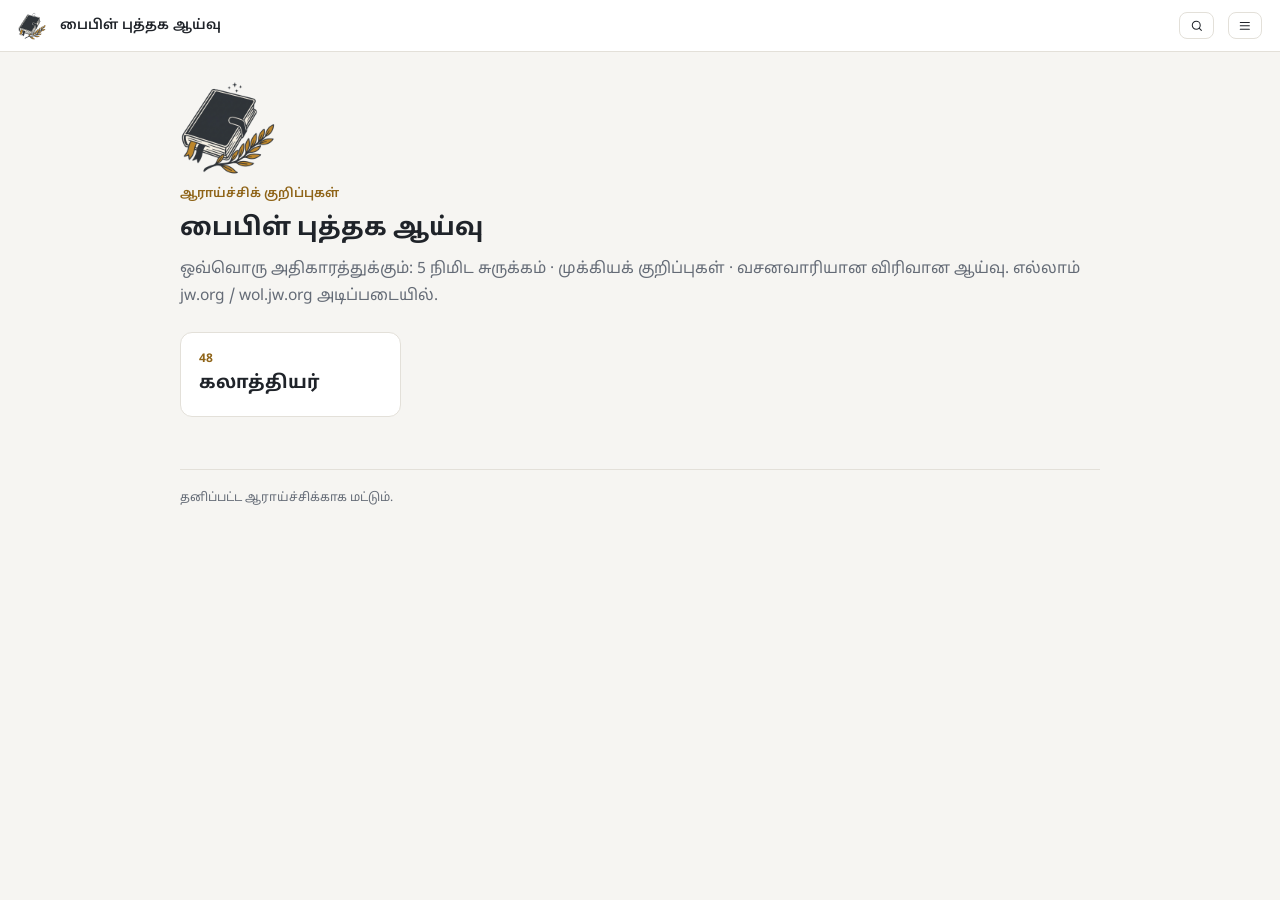
==== index.html @ 686ac588 "Menu (☰) replaces Aa: reload page and home buttons above the reading settings Co-Authored-By: Claude" ====
<!doctype html>
<html lang="ta">
<head>
<meta charset="utf-8">
<meta name="build" content="8e9b7fd8b3">
<meta name="viewport" content="width=device-width,initial-scale=1">
<title>பைபிள் புத்தக ஆய்வு</title>
<link rel="icon" type="image/png" href="assets/brand/favicon-64.png">
<link rel="manifest" href="manifest.webmanifest">
<meta name="theme-color" content="#f6f5f2">
<link rel="apple-touch-icon" href="assets/brand/apple-touch-icon.png">
<meta name="description" content="jw.org அடிப்படையிலான பைபிள் புத்தக ஆராய்ச்சிக் குறிப்புகள் — தமிழில்">
<link rel="preconnect" href="https://fonts.googleapis.com"><link rel="preconnect" href="https://fonts.gstatic.com" crossorigin>
<link href="https://fonts.googleapis.com/css2?family=Noto+Sans+Tamil:wght@400;500;600;700&display=swap" rel="stylesheet">
<link rel="stylesheet" href="assets/style.css?v=4db9609f">
<script src="assets/app.js?v=6d97bc61"></script>
</head>
<body>
<header class="bar"><a class="brand" href="./" aria-label="முகப்பு"><img src="assets/brand/logo-96.png" alt="" width="28" height="28"></a><nav class="crumbs"><b>பைபிள் புத்தக ஆய்வு</b></nav><div class="spacer"></div><button class="icon-btn" id="search-btn" aria-label="தேடு"><i data-i="search"></i></button><button class="icon-btn" id="reader-btn" aria-label="மெனு"><i data-i="menu"></i></button></header>
<main class="page">
<div>
  <img src="assets/brand/logo-512.png" alt="" width="96" height="96" style="margin-bottom:8px">
  <div class="eyebrow">ஆராய்ச்சிக் குறிப்புகள்</div>
  <h1>பைபிள் புத்தக ஆய்வு</h1>
  <p class="lead">ஒவ்வொரு அதிகாரத்துக்கும்: 5 நிமிட சுருக்கம் · முக்கியக் குறிப்புகள் · வசனவாரியான விரிவான ஆய்வு. எல்லாம் jw.org / wol.jw.org அடிப்படையில்.</p>
</div>
<div id="continue" class="continue" hidden style="margin:14px 0"></div>
<div class="book-grid">
  <a class="card book" href="books/galatians/"><div class="num">48</div><h3>கலாத்தியர்</h3></a>
</div>
<footer>தனிப்பட்ட ஆராய்ச்சிக்காக மட்டும்.</footer>
</main>
</body>
</html>
---- assets/style.css ----
/* ================= tokens ================= */
:root{
  --bg:#f6f5f2; --pane:#ffffff; --soft:#f1efea; --text:#1f2329; --muted:#646b76; --line:#e3e0d9;
  --accent:#1f5f7a; --accent-soft:#e7f0f4; --gold:#8f6418; --gold-soft:#f6eedd; --hl:#fff3cf;
  --warn:#94402e; --warn-soft:#f7e6e1; --ok:#2f6b4f; --ok-soft:#e5f1ea;
  --map-sea:#dbe9f0; --map-land:#f1ede3; --map-line:#a9b4bd;
  --sans:'Noto Sans Tamil',system-ui,sans-serif; --fs:15.5px; --lh:1.75; --r:12px;
}
:root[data-theme="sepia"]{--bg:#efe6d2;--pane:#f8f1e1;--soft:#ebe0c7;--text:#3b2f22;--muted:#6e5f4b;--line:#dccdae;--accent:#7a4a1f;--accent-soft:#efe1c6;--gold:#8a5a12;--gold-soft:#efe0bf;--hl:#f3dfa6;--warn:#8e3b22;--warn-soft:#f0d9c8;--ok:#4f6a2f;--ok-soft:#e5e6c8;--map-sea:#e3dcc4;--map-land:#f8f1de;--map-line:#b9a888}
@media (prefers-color-scheme:dark){:root:not([data-theme]){--bg:#121519;--pane:#191d22;--soft:#21262d;--text:#e4e7eb;--muted:#99a2ad;--line:#2c323a;--accent:#7cc0d8;--accent-soft:#16303a;--gold:#d8b062;--gold-soft:#2d2617;--hl:#3a3220;--warn:#ee9c86;--warn-soft:#3a231d;--ok:#8fcfa9;--ok-soft:#18302a;--map-sea:#1d2c35;--map-land:#262a2f;--map-line:#45505a}}
:root[data-theme="dark"]{--bg:#121519;--pane:#191d22;--soft:#21262d;--text:#e4e7eb;--muted:#99a2ad;--line:#2c323a;--accent:#7cc0d8;--accent-soft:#16303a;--gold:#d8b062;--gold-soft:#2d2617;--hl:#3a3220;--warn:#ee9c86;--warn-soft:#3a231d;--ok:#8fcfa9;--ok-soft:#18302a;--map-sea:#1d2c35;--map-land:#262a2f;--map-line:#45505a}
:root[data-size="1"]{--fs:14px} :root[data-size="3"]{--fs:17px} :root[data-size="4"]{--fs:18.5px}
:root[data-spacing="relaxed"]{--lh:2}

/* ================= base ================= */
*{box-sizing:border-box}
html,body{height:100%}
body{margin:0;background:var(--bg);color:var(--text);font:400 var(--fs)/var(--lh) var(--sans);-webkit-text-size-adjust:100%}
body.noscroll{overflow:hidden}
a{color:var(--accent);text-underline-offset:3px}
h1,h2,h3,h4{line-height:1.45;font-weight:700}
p{margin:.6em 0}
img{max-width:100%;height:auto;display:block}
.muted{color:var(--muted)} .small{font-size:.86em}
.i{width:1.05em;height:1.05em;stroke:currentColor;fill:none;stroke-width:1.8;stroke-linecap:round;stroke-linejoin:round;vertical-align:-.16em;flex:none}

/* ================= app bar ================= */
.bar{position:sticky;top:0;z-index:30;display:flex;align-items:center;gap:14px;height:52px;padding:0 18px;background:var(--pane);border-bottom:1px solid var(--line)}
.crumbs{font-size:13.5px;color:var(--muted);white-space:nowrap;overflow:hidden;text-overflow:ellipsis}
.crumbs a{color:var(--muted);text-decoration:none}
.crumbs a:hover{color:var(--accent)}
.crumbs b{color:var(--text);font-weight:600}
.chsel{display:flex;gap:4px}
.chsel a,.chsel span{width:30px;height:30px;display:grid;place-items:center;border-radius:8px;font:600 13px var(--sans);text-decoration:none;color:var(--muted)}
.chsel a:hover{background:var(--soft)}
.chsel a.on{background:var(--accent);color:var(--pane)}
.chsel span{opacity:.35}
.spacer{flex:1}
.icon-btn{display:inline-flex;align-items:center;gap:6px;border:1px solid var(--line);background:var(--pane);color:var(--text);border-radius:8px;padding:6px 10px;font:500 13px var(--sans);cursor:pointer;line-height:1.2}
.icon-btn:hover{border-color:var(--accent);color:var(--accent)}
.icon-btn.ghost{border-color:transparent;background:transparent}

/* reader panel */
.reader-panel{position:fixed;right:16px;top:58px;z-index:60;max-height:calc(100vh - 80px);overflow:auto;width:min(320px,calc(100vw - 32px));background:var(--pane);border:1px solid var(--line);border-radius:var(--r);box-shadow:0 12px 40px rgba(0,0,0,.16);padding:14px;font-size:14px;line-height:1.4}
.rp-row{display:flex;flex-direction:column;gap:6px;margin-bottom:12px}
.rp-row:last-child{margin-bottom:0}
.rp-label{font-size:12px;color:var(--muted);font-weight:600}
.seg{display:flex;border:1px solid var(--line);border-radius:8px;overflow:hidden}
.seg button{flex:1;border:0;background:transparent;color:var(--text);padding:7px 4px;font:inherit;cursor:pointer;border-right:1px solid var(--line)}
.seg button:last-child{border-right:0}
.seg button.on{background:var(--accent);color:var(--pane)}
.seg .fs1{font-size:12px}.seg .fs2{font-size:14px}.seg .fs3{font-size:16px}.seg .fs4{font-size:18px}

/* ================= two-pane shell ================= */
body.app{display:flex;flex-direction:column;height:100vh;height:100dvh;overflow:hidden}
.shell{flex:1;display:grid;grid-template-columns:minmax(320px,36%) 1fr;min-height:0}
.verses{border-right:1px solid var(--line);background:var(--pane);overflow:auto;min-height:0}
.content{overflow:auto;min-height:0}
.pane-head{position:sticky;top:0;z-index:2;background:var(--pane);border-bottom:1px solid var(--line);padding:10px 20px;display:flex;align-items:center;gap:10px;font-size:13px;color:var(--muted)}
.pane-head b{color:var(--text);font-weight:600}
.pane-head a{margin-left:auto;display:inline-flex;gap:5px;align-items:center;text-decoration:none;font-size:12.5px}
.vgroup{padding:4px 20px 8px}
.vgroup-title{font-weight:600;font-size:12px;color:var(--gold);margin:14px 0 4px;letter-spacing:.02em}
.verse{display:flex;gap:10px;padding:6px 10px;margin:0 -10px;border-radius:8px;cursor:pointer;transition:background .15s}
.verse:hover{background:var(--soft)}
.verse.hl{background:var(--hl)}
.verse .n{font-weight:700;font-size:11.5px;line-height:2.4;color:var(--accent);min-width:18px;text-align:right;flex:none}
.verse p{margin:0}

.chead{position:sticky;top:0;z-index:5;background:var(--bg);padding:18px 32px 0}
.chead h1{margin:0;font-size:1.35em}
.chead .lead{margin:2px 0 0;color:var(--muted);font-size:.9em}
.tabs{display:flex;gap:2px;margin-top:12px;border-bottom:1px solid var(--line);overflow-x:auto;scrollbar-width:none}
.tabs::-webkit-scrollbar{display:none}
.tabs button{border:0;background:none;padding:9px 11px;font:600 13.5px var(--sans);color:var(--muted);border-bottom:2px solid transparent;margin-bottom:-1px;cursor:pointer;white-space:nowrap;display:inline-flex;gap:6px;align-items:center}
.tabs button:hover{color:var(--text)}
.tabs button.on{color:var(--accent);border-color:var(--accent)}
.tabs .mob{display:none}
.view{display:none;padding:18px 32px 64px;max-width:920px}
.view.on{display:block}
.view>h2{font-size:1.12em;margin:1.8em 0 .5em;display:flex;align-items:center;gap:8px}
.view>h2:first-child{margin-top:.4em}
.view>h2 .i{color:var(--accent)}
.view h3{font-size:1em;margin:1.4em 0 .4em}
.intro{color:var(--muted);font-size:.92em;margin-top:0}

@media (max-width:860px){
  .shell{grid-template-columns:1fr}
  .verses{display:none}
  .tabs .mob{display:inline-flex}
  .chead{padding:10px 16px 0}
  .chead h1{font-size:1.08em}
  .chead .lead{display:none}
  .view{padding:14px 16px 64px}
  .chsel{display:none}
  .bar{padding:0 12px;gap:8px}
  .mob-back{display:flex!important}
}
.mob-back{display:none;position:sticky;bottom:0;padding:10px 16px;background:var(--pane);border-top:1px solid var(--line)}

/* ================= blocks ================= */
.card{background:var(--pane);border:1px solid var(--line);border-radius:var(--r);padding:16px 18px;margin:12px 0}
.label{font-weight:700;font-size:.78em;color:var(--gold);display:block;letter-spacing:.02em}
.callout{border-left:3px solid var(--accent);background:var(--accent-soft);padding:10px 14px;border-radius:0 8px 8px 0;margin:14px 0}
.callout.gold{border-color:var(--gold);background:var(--gold-soft)}
.callout.warn{border-color:var(--warn);background:var(--warn-soft)}
.callout.ok{border-color:var(--ok);background:var(--ok-soft)}
.callout>b:first-child{display:flex;align-items:center;gap:6px;font-size:.88em;margin-bottom:2px}
.grid2{display:grid;grid-template-columns:repeat(auto-fit,minmax(min(100%,260px),1fr));gap:10px}
.grid2 .card{margin:0}
.kp{display:flex;gap:12px}
.kp .num{font-weight:700;font-size:.85em;color:var(--accent);min-width:22px;line-height:1.9}
.kp h4{margin:0 0 2px;font-size:.95em}
.kp p{margin:0;font-size:.9em;color:var(--muted)}
.structure{display:flex;border-radius:10px;overflow:hidden;border:1px solid var(--line);margin:10px 0;font-size:12.5px;line-height:1.35}
.structure button{border:0;font:inherit;text-align:left;padding:9px 10px;background:var(--pane);color:var(--text);border-right:1px solid var(--line);cursor:pointer}
.structure button:nth-child(even){background:var(--soft)}
.structure button:last-child{border-right:0}
.structure button:hover{color:var(--accent)}
.structure b{display:block;color:var(--accent)}
@media(max-width:560px){.structure{flex-direction:column}.structure button{flex:auto!important;border-right:0;border-bottom:1px solid var(--line)}}
.facts{display:grid;gap:10px;grid-template-columns:repeat(auto-fit,minmax(min(100%,240px),1fr));margin:12px 0}
.fact{display:flex;gap:12px;background:var(--pane);border:1px solid var(--line);border-radius:var(--r);padding:12px 14px;min-width:0}
.fact .i{width:20px;height:20px;color:var(--accent);margin-top:3px}
.fact small{display:block;font-weight:600;font-size:11.5px;color:var(--muted)}
.fact div{font-size:.92em;line-height:1.6;min-width:0}

/* story (question chapters) */
.story{counter-reset:st}
.st{background:var(--pane);border:1px solid var(--line);border-radius:var(--r);margin:14px 0;overflow:hidden}
.st-head{display:flex;gap:12px;align-items:flex-start;padding:14px 18px 0}
.st-head .q{counter-increment:st;flex:none;width:30px;height:30px;border-radius:50%;background:var(--accent);color:var(--pane);display:grid;place-items:center;font-weight:700;font-size:13px;margin-top:2px}
.st-head .q::before{content:counter(st)}
.st-head h3{margin:0;font-size:1.02em}
.st-head .when{display:block;font-size:12px;color:var(--gold);font-weight:600}
.st-body{padding:2px 18px 14px 60px}
.st-body p{margin:.5em 0}
.st-body figure{margin:10px 0}
.evidence{display:flex;flex-wrap:wrap;gap:6px;margin:10px 0 2px;font-size:12.5px;align-items:center}
.evidence>span{color:var(--muted);font-weight:600}
.reflect{display:flex;gap:8px;align-items:flex-start;background:var(--gold-soft);border-radius:8px;padding:8px 12px;margin-top:10px;font-size:.93em}
.reflect .i{color:var(--gold);margin-top:5px}
@media (max-width:600px){.st-body{padding-left:18px}}

/* Jehovah qualities */
.quality{display:grid;grid-template-columns:44px 1fr;gap:14px;background:var(--pane);border:1px solid var(--line);border-radius:var(--r);padding:14px 16px;margin:10px 0}
.quality .qi{width:44px;height:44px;border-radius:12px;background:var(--accent-soft);color:var(--accent);display:grid;place-items:center}
.quality .qi .i{width:22px;height:22px}
.quality h3{margin:0;font-size:1em}
.quality p{margin:.35em 0;font-size:.95em}
.quality .tag{font-size:12px;color:var(--gold);font-weight:600}

/* chain */
.chain{list-style:none;padding:0;margin:14px 0}
.chain li{position:relative;padding:0 0 16px 44px}
.chain li::before{content:"";position:absolute;left:15px;top:30px;bottom:0;width:2px;background:var(--line)}
.chain li:last-child::before{display:none}
.chain .dot{position:absolute;left:0;top:0;width:32px;height:32px;border-radius:50%;display:grid;place-items:center;background:var(--accent-soft);color:var(--accent);border:1px solid var(--line)}
.chain .dot .i{width:16px;height:16px}
.chain li.here .dot{background:var(--accent);color:var(--pane)}
.chain b{display:block}
.chain span{font-size:.92em;color:var(--muted)}

/* connections */
.links{display:grid;gap:8px;margin:10px 0}
.link-row{display:grid;grid-template-columns:170px 1fr;gap:14px;padding:10px 14px;background:var(--pane);border:1px solid var(--line);border-radius:10px;font-size:.93em}
.link-row>b{color:var(--accent)}
@media (max-width:600px){.link-row{grid-template-columns:1fr;gap:2px}}

/* verse study */
.part{display:flex;align-items:baseline;gap:10px;margin:1.6em 0 .3em;font-weight:600}
.part:first-of-type{margin-top:.6em}
.part small{font-weight:700;font-size:11.5px;color:var(--gold)}
details.vs{background:var(--pane);border:1px solid var(--line);border-radius:var(--r);margin:8px 0;scroll-margin-top:140px;transition:border-color .15s,box-shadow .15s}
details.vs.hl{border-color:var(--accent);box-shadow:0 0 0 3px var(--accent-soft)}
details.vs>summary{cursor:pointer;list-style:none;padding:12px 16px;display:flex;gap:12px;align-items:baseline}
details.vs>summary::-webkit-details-marker{display:none}
details.vs>summary::after{content:"";margin-left:auto;width:7px;height:7px;border-right:2px solid var(--muted);border-bottom:2px solid var(--muted);transform:rotate(45deg);flex:none;position:relative;top:-3px}
details.vs[open]>summary::after{transform:rotate(-135deg);top:2px}
.vref{font-weight:700;font-size:12.5px;color:var(--accent);white-space:nowrap;min-width:52px}
.vtitle{font-weight:600}
.vbody{padding:2px 18px 14px 80px;font-size:.96em}
.vbody h4{margin:1em 0 .2em;font-size:.8em;letter-spacing:.02em;color:var(--gold)}
.vbody ul{padding-left:1.1em;margin:.3em 0}
.vbody li{margin:.3em 0}
@media (max-width:600px){.vbody{padding-left:16px}}
.greek{background:var(--soft);border-radius:8px;padding:9px 12px;margin:10px 0;font-size:.94em}
.gw{font-weight:700;font-style:italic}
.quote{border-left:3px solid var(--gold);padding:2px 12px;margin:12px 0;font-weight:500}

/* figures & map */
figure{margin:14px 0;background:var(--pane);border:1px solid var(--line);border-radius:var(--r);overflow:hidden}
figure img{width:100%;background:var(--soft)}
figcaption{padding:10px 14px;font-size:.85em;color:var(--muted);line-height:1.6}
figcaption b{color:var(--text);display:block}
.fig-row{display:grid;grid-template-columns:repeat(auto-fit,minmax(min(100%,260px),1fr));gap:12px;margin:14px 0}
.fig-row figure{margin:0}
.map-svg{display:block;width:100%;height:auto;background:var(--map-sea)}
.map-svg .land{fill:var(--map-land);stroke:var(--map-line);stroke-width:1.2}
.map-svg .region{font:600 20px var(--sans);fill:var(--muted);letter-spacing:.12em}
.map-svg .city circle{fill:var(--pane);stroke:var(--text);stroke-width:2.5;r:7px}
.map-svg .city text{font:600 23px var(--sans);fill:var(--text);paint-order:stroke;stroke:var(--map-land);stroke-width:4px;stroke-linejoin:round}
.map-svg .city.sea text{stroke:var(--map-sea)}
.map-svg .city.later circle{fill:var(--gold);stroke:var(--gold)}
.map-svg .route{fill:none;stroke:var(--accent);stroke-width:4;stroke-dasharray:7 6}
.map-svg .route.r2{stroke:var(--warn)}
.map-svg .step circle{fill:var(--accent);r:16px}
.map-svg .step.r2 circle{fill:var(--warn)}
.map-svg .step text{font:700 19px var(--sans);fill:#fff;text-anchor:middle;dominant-baseline:central}
.map-legend{list-style:none;margin:0;padding:10px 14px;display:grid;gap:6px;font-size:.88em;border-top:1px solid var(--line)}
.map-legend li{display:flex;gap:10px;align-items:baseline}
.map-legend .n{flex:none;width:22px;height:22px;border-radius:50%;background:var(--accent);color:#fff;font:700 12px/22px var(--sans);text-align:center}
.map-legend .n.r2{background:var(--warn)} .map-legend .n.g{background:var(--gold)}

/* timeline */
.timeline{list-style:none;padding:0;margin:0;position:relative}
.timeline::before{content:"";position:absolute;left:83px;top:8px;bottom:8px;width:2px;background:var(--line)}
.timeline li{position:relative;display:grid;grid-template-columns:72px 1fr;gap:24px;padding:0 0 16px}
.timeline li::before{content:"";position:absolute;left:77px;top:9px;width:10px;height:10px;border-radius:50%;background:var(--bg);border:2px solid var(--accent)}
.timeline li.key::before{background:var(--gold);border-color:var(--gold);width:14px;height:14px;left:75px;top:7px}
.timeline li.ch::before{background:var(--accent)}
.timeline .when{font-weight:700;font-size:12.5px;color:var(--accent);text-align:right;padding-top:2px}
.timeline li.key .when{color:var(--gold)}
.timeline .what b{display:block}
.timeline .what span{font-size:.88em;color:var(--muted)}

/* tables & qa */
.table-wrap{overflow-x:auto;border:1px solid var(--line);border-radius:var(--r);background:var(--pane)}
table{border-collapse:collapse;width:100%;font-size:.9em}
th,td{border-bottom:1px solid var(--line);padding:8px 12px;text-align:left;vertical-align:top}
tr:last-child td{border-bottom:0}
th{background:var(--soft);font-size:12px}
details.qa{border-bottom:1px solid var(--line);padding:10px 0}
details.qa:last-child{border-bottom:0}
details.qa summary{cursor:pointer;font-weight:600}
details.qa p{color:var(--muted);margin:.4em 0 0}

/* refs & sources */
a.ref{text-decoration:none;border-bottom:1px dotted currentColor;white-space:nowrap}
a.ref:hover{border-bottom-style:solid}
.src{display:inline-flex;align-items:center;gap:4px;font:500 11px/1.7 var(--sans);padding:0 7px;margin:0 2px;border-radius:6px;background:var(--soft);border:1px solid var(--line);color:var(--muted);text-decoration:none;white-space:nowrap;vertical-align:.1em}
a.src:hover{color:var(--accent);border-color:var(--accent)}

/* popup */
.pop{position:fixed;inset:0;z-index:100;display:flex;align-items:center;justify-content:center;padding:16px}
.pop[hidden]{display:none}
.pop-backdrop{position:absolute;inset:0;background:rgba(10,14,18,.4)}
.pop-card{position:relative;width:min(600px,100%);max-height:78vh;display:flex;flex-direction:column;background:var(--pane);color:var(--text);border-radius:14px;box-shadow:0 20px 60px rgba(0,0,0,.3);animation:popin .15s ease-out;font-size:15px;line-height:1.75}
@keyframes popin{from{transform:translateY(6px);opacity:0}to{transform:none;opacity:1}}
.pop-head{display:flex;align-items:center;gap:10px;padding:10px 10px 10px 18px;border-bottom:1px solid var(--line)}
.pop-title{flex:1;display:flex;align-items:center;gap:8px;font-weight:600;font-size:14px;color:var(--accent)}
.pop-body{padding:6px 20px 8px;overflow-y:auto}
.pop-h{margin:.6em 0 .2em;font-size:15px}
.pv{margin:.55em 0}
.pv sup{font-weight:700;font-size:11px;color:var(--accent);margin-right:5px}
.pop-note{font-size:12px;color:var(--muted)}
.pop-foot{padding:10px 16px;border-top:1px solid var(--line);display:flex;justify-content:flex-end}
.btn{display:inline-flex;align-items:center;gap:8px;background:var(--accent);color:var(--pane);padding:7px 12px;border-radius:8px;text-decoration:none;font:600 13px var(--sans)}
@media(max-width:600px){.pop{align-items:flex-end;padding:0}.pop-card{border-radius:16px 16px 0 0;max-height:75vh;width:100%}}

/* ================= simple pages (home, book) ================= */
.page{max-width:960px;margin:0 auto;padding:28px 20px 60px}
.page h1{font-size:1.6em;margin:.2em 0}
.eyebrow{color:var(--gold);font-weight:600;font-size:12.5px}
.lead{color:var(--muted)}
.meta{display:flex;flex-wrap:wrap;gap:6px 18px;margin:12px 0;font-size:13px;color:var(--muted)}
.meta span{display:inline-flex;gap:6px;align-items:center}
.meta .i{color:var(--accent)}
.page h2{font-size:1.1em;margin:1.8em 0 .6em}
.book-grid{display:grid;gap:12px;grid-template-columns:repeat(auto-fill,minmax(220px,1fr))}
.book{display:block;text-decoration:none;color:inherit}
.book .num{color:var(--gold);font-weight:700;font-size:12px}
.book h3{margin:.1em 0}
.chapters{display:flex;flex-wrap:wrap;gap:8px}
.chapters a,.chapters span{width:44px;height:44px;display:grid;place-items:center;border-radius:10px;border:1px solid var(--line);background:var(--pane);text-decoration:none;font-weight:700}
.chapters span{color:var(--muted);opacity:.5}
footer{color:var(--muted);font-size:12px;border-top:1px solid var(--line);padding:18px 0 0;margin-top:40px}

@media print{.bar,.verses,.tabs,.pop{display:none!important}body.app{height:auto;overflow:visible;display:block}.shell{display:block}.content{overflow:visible}.view{display:block!important}}
.map-fig{display:grid;grid-template-columns:minmax(0,400px) 1fr;align-items:start}
.map-fig figcaption{grid-column:1/-1;border-top:1px solid var(--line)}
.map-fig .map-legend{border-top:0;border-left:1px solid var(--line);align-self:stretch}
@media(max-width:1100px){.map-fig{grid-template-columns:1fr}.map-fig .map-legend{border-left:0;border-top:1px solid var(--line)}}
.map-legend .who{display:block;font-size:.9em;color:var(--muted)}
.avatar{width:40px;height:40px;border-radius:50%;object-fit:cover;border:1px solid var(--line);background:#fff;flex:none}
.avatar.sm{width:28px;height:28px}
.who-row{display:flex;align-items:center;gap:10px}
.qa .refs{display:flex;flex-wrap:wrap;gap:6px;margin-top:6px;font-size:12.5px}
.brand{display:flex;flex:none}
.brand img{width:28px;height:28px;border-radius:6px}

/* person / place icons: circle = person, square = place; border = role */
.avatar{border:2px solid var(--line);cursor:pointer}
.avatar.place{border-radius:8px}
.avatar[data-role="good"]{border-color:#9fd3a8}
.avatar[data-role="bad"]{border-color:#e59a90}
.avatar[data-role="neutral"]{border-color:#e7cf7a}
.who-row .avatar+.avatar{margin-left:-4px}
.idcard{display:grid;grid-template-columns:150px 1fr;gap:18px;padding:16px 4px 6px}
.idcard img{width:150px;height:150px;object-fit:cover;border-radius:50%;border:3px solid var(--line);background:#fff}
.idcard.place img{border-radius:14px}
.idcard[data-role="good"] img{border-color:#9fd3a8}.idcard[data-role="bad"] img{border-color:#e59a90}.idcard[data-role="neutral"] img{border-color:#e7cf7a}
.idcard h3{margin:0 0 6px;font-size:1.15em}
.idcard dl{display:grid;grid-template-columns:auto 1fr;gap:2px 12px;margin:0 0 8px;font-size:.92em}
.idcard dt{color:var(--muted);font-weight:600}
.idcard dd{margin:0}
.idcard .role{display:inline-block;font-size:11.5px;font-weight:600;padding:1px 8px;border-radius:999px;margin-bottom:6px}
.idcard .role.good{background:#e3f3e6;color:#2f6b4f}.idcard .role.bad{background:#f8e3df;color:#94402e}.idcard .role.neutral{background:#f8efd0;color:#7a5d10}
@media(max-width:600px){.idcard{grid-template-columns:1fr;justify-items:center;text-align:center}.idcard dl{text-align:left}}

/* image viewer */
figure img,.st img{cursor:zoom-in}
.pop.viewer .pop-card{width:min(1100px,100%);max-height:92vh;background:var(--pane)}
.pop.viewer .pop-body{padding:0;display:flex;flex-direction:column}
.pop.viewer .pop-body img{width:100%;max-height:74vh;object-fit:contain;background:#111}
.pop.viewer .cap{padding:10px 16px;font-size:13.5px;color:var(--muted)}
.pop.viewer .cap b{color:var(--text)}
@media(max-width:600px){.pop.viewer{align-items:center;padding:8px}.pop.viewer .pop-card{border-radius:12px}}
.pop-foot[hidden]{display:none}
/* reader panel: theme options in a 2×2 grid so Tamil labels never overlap */
.seg button{min-width:0;white-space:normal;line-height:1.3;padding:8px 4px}
.seg[data-key="theme"]{display:grid;grid-template-columns:1fr 1fr}
.seg[data-key="theme"] button:nth-child(2){border-right:0}
.seg[data-key="theme"] button:nth-child(-n+2){border-bottom:1px solid var(--line)}
/* phone: verse note as bottom sheet */
.pop.sheet .pop-card{max-height:82vh}
.sheet-verses{background:var(--hl);border-radius:10px;padding:2px 12px;margin:10px 0 4px}
.pop .sheet-note{padding:0;font-size:.95em}
.pop .sheet-note figure{margin:10px 0}

/* ---------- search ---------- */
.pop.searchpop{align-items:flex-start;padding-top:8vh}
.pop.searchpop .pop-card{max-height:84vh}
.search-input{width:100%;font:inherit;font-size:16px;padding:10px 12px;border:1px solid var(--line);border-radius:10px;background:var(--bg);color:var(--text);margin:10px 0 6px}
.search-input:focus{outline:2px solid var(--accent-soft);border-color:var(--accent)}
.sr{display:block;padding:10px 4px;border-bottom:1px solid var(--line);text-decoration:none;color:var(--text)}
.sr:hover{background:var(--soft)}
.sr-k{display:block;font-size:11.5px;color:var(--gold);font-weight:600}
.sr b{display:block;font-size:14.5px}
.sr-x{display:block;font-size:13px;color:var(--muted);line-height:1.6}
.sr mark{background:var(--hl);color:inherit;border-radius:3px;padding:0 2px}
@media(max-width:600px){.pop.searchpop{padding-top:0;align-items:flex-end}}
.flash{animation:flash 1.6s ease-out}
@keyframes flash{0%,40%{box-shadow:0 0 0 4px var(--hl)}100%{box-shadow:none}}

/* ---------- English comparison ---------- */
.en{display:block;color:var(--muted);font-size:.86em;line-height:1.55;margin-top:3px;font-style:italic}
:root:not([data-en="on"]) .verse .en{display:none}

/* ---------- read progress on tabs ---------- */
.tabs button.seen:not(.on)::after{content:"";width:5px;height:5px;border-radius:50%;background:var(--ok);opacity:.7;margin-left:2px}

/* ---------- audio ---------- */
.audio-btn{padding:4px 8px;font-size:12px}
.pane-head .audio-btn{margin-left:auto}
.pane-head .audio-btn + a{margin-left:4px}
.audio-bar{position:sticky;top:44px;z-index:2;background:var(--pane);border-bottom:1px solid var(--line);padding:8px 16px;display:flex;flex-direction:column;gap:2px}
.audio-bar audio,.audio-row audio{width:100%;height:36px}
.audio-list{display:grid;gap:8px;grid-template-columns:repeat(auto-fit,minmax(min(100%,300px),1fr))}
.audio-row{background:var(--pane);border:1px solid var(--line);border-radius:10px;padding:8px 12px;display:flex;flex-direction:column;gap:4px;font-weight:600;font-size:13.5px}

/* ---------- short / detailed ---------- */
.brief-seg{display:inline-flex;margin-left:8px;vertical-align:middle;font-size:12.5px}
.brief-seg button{padding:4px 10px}
.more-btn{display:none;margin-top:8px;border:1px solid var(--line);background:var(--pane);color:var(--accent);border-radius:8px;padding:4px 10px;font:600 12.5px var(--sans);cursor:pointer}
body.brief details.vs:not(.full) .vbody > :not(.lead-item):not(.more-btn){display:none}
body.brief details.vs:not(.full) .more-btn{display:inline-block}

/* ---------- continue + book overview ---------- */
.continue-card{display:flex;flex-direction:column;gap:2px;background:var(--accent-soft);border:1px solid var(--line);border-left:3px solid var(--accent);border-radius:10px;padding:12px 16px;text-decoration:none;color:var(--text);min-width:220px}
.continue-card b{font-size:1.05em}
.continue-card span:last-child{color:var(--muted);font-size:.9em}
.book-hero{display:flex;gap:24px;align-items:flex-start;justify-content:space-between;flex-wrap:wrap}
.book-hero>div:first-child{flex:1;min-width:260px}
.flow{display:grid;grid-template-columns:repeat(auto-fit,minmax(min(100%,240px),1fr));gap:10px;counter-reset:fl}
.flow-step{position:relative;display:flex;flex-direction:column;gap:4px;background:var(--pane);border:1px solid var(--line);border-top:3px solid var(--accent);border-radius:10px;padding:14px 16px;text-decoration:none;color:var(--text)}
.flow-step small{color:var(--gold);font-weight:700;font-size:12px}
.flow-step b{font-size:1.02em}
.flow-step span{font-size:.92em;color:var(--muted)}
.flow-step:hover{border-color:var(--accent)}
.ccards{display:grid;gap:10px}
.ccard{display:flex;gap:14px;align-items:flex-start;background:var(--pane);border:1px solid var(--line);border-radius:10px;padding:12px 16px;text-decoration:none;color:var(--text)}
.ccard:hover{border-color:var(--accent)}
.ccard .cnum{flex:none;width:36px;height:36px;border-radius:10px;background:var(--accent);color:var(--pane);display:grid;place-items:center;font-weight:700}
.ccard h3{margin:0 0 2px;font-size:1em}
.ccard p{margin:0;font-size:.9em;color:var(--muted)}
.keyverses{display:grid;gap:8px;grid-template-columns:repeat(auto-fit,minmax(min(100%,260px),1fr))}
.keyverses .card{margin:0;font-size:.93em}
.keyverses b{color:var(--accent);margin-right:6px}
.pgrid{display:grid;gap:8px;grid-template-columns:repeat(auto-fill,minmax(92px,1fr))}
.pcard{display:flex;flex-direction:column;align-items:center;gap:6px;background:var(--pane);border:1px solid var(--line);border-radius:10px;padding:10px 6px;font:500 12.5px var(--sans);color:var(--text);cursor:pointer;text-align:center}
.pcard .avatar{width:56px;height:56px}

/* phone: auto-hide top chrome while reading (tabs stay) */
@media (max-width:860px){
}

/* breadcrumb shortens with screen width */
.crumbs .sep{margin:0 5px;color:var(--muted)}
@media (max-width:600px){ .crumbs .c-home{display:none} }
@media (max-width:420px){ .crumbs .c-long{display:none} .crumbs .sep{margin:0 3px} }

/* book page: chapter buttons first, sections collapsed */
.chapters-top{margin:16px 0 22px}
.chapters-top a{width:52px;height:52px;font-size:1.1rem;background:var(--accent);color:var(--pane);border-color:var(--accent)}
.chapters-top a:hover{filter:brightness(1.1)}
details.sec{background:var(--pane);border:1px solid var(--line);border-radius:12px;margin:10px 0;overflow:hidden}
details.sec>summary{list-style:none;cursor:pointer;display:flex;align-items:center;justify-content:space-between;gap:10px;padding:12px 16px}
details.sec>summary::-webkit-details-marker,details.sec>summary::marker{display:none;content:""}
details.sec>summary h2{margin:0;font-size:1em;font-weight:600;display:flex;align-items:center;gap:12px}
details.sec>summary h2 .i{width:30px;height:30px;padding:6px;border-radius:8px;background:var(--accent-soft);color:var(--accent);flex:none}
details.sec>summary::after{content:"";width:8px;height:8px;border-right:2px solid var(--muted);border-bottom:2px solid var(--muted);transform:rotate(45deg);flex:none;margin:0 4px 4px 0;transition:transform .15s}
details.sec[open]>summary::after{transform:rotate(-135deg);margin-bottom:-4px}
details.sec[open]>summary{border-bottom:1px solid var(--line)}
.sec-body{padding:14px 16px 16px}
.sec-body>.card:first-child{margin-top:0}

.chapters-top{display:grid;grid-template-columns:repeat(6,minmax(0,56px));gap:8px;margin:12px 0 16px}
.chapters-top a{width:auto;height:auto;aspect-ratio:1}

/* ---------- full-screen image viewer ---------- */
.iv{position:fixed;inset:0;z-index:120;background:rgba(0,0,0,.94);display:flex;flex-direction:column;animation:ivin .18s ease-out}
@keyframes ivin{from{opacity:0}to{opacity:1}}
.iv-stage{flex:1;min-height:0;display:flex;align-items:center;justify-content:center;overflow:hidden;touch-action:pinch-zoom}
.iv-stage img{max-width:100%;max-height:100%;object-fit:contain;transition:transform .15s;cursor:zoom-in;user-select:none;-webkit-user-select:none}
.iv.zoomed .iv-stage{overflow:auto;display:block;touch-action:pan-x pan-y pinch-zoom}
.iv.zoomed .iv-stage img{max-width:none;max-height:none;width:200%;cursor:zoom-out}
.iv-close{position:absolute;top:max(12px,env(safe-area-inset-top));right:12px;z-index:2;width:40px;height:40px;border-radius:50%;border:0;background:rgba(255,255,255,.16);color:#fff;display:grid;place-items:center;cursor:pointer}
.iv-close .i{width:20px;height:20px}
.iv-cap{flex:none;max-height:22vh;overflow:hidden;position:relative;padding:12px 16px calc(12px + env(safe-area-inset-bottom));color:#d6d9dd;font-size:13.5px;line-height:1.6;background:linear-gradient(transparent,rgba(0,0,0,.6) 20%);cursor:pointer}
.iv-cap::after{content:"";position:absolute;left:0;right:0;bottom:0;height:28px;background:linear-gradient(transparent,#0b0b0b)}
.iv-cap.open{max-height:55vh;overflow:auto}
.iv-cap.open::after{display:none}
.iv-cap b{color:#fff;display:block}
.iv-cap a{color:#9fd0e3}
.iv-cap .src{background:rgba(255,255,255,.1);border-color:transparent;color:#d6d9dd}
@media(min-width:861px){.iv-stage{padding:24px}.iv-cap{max-height:none;text-align:center}.iv-cap::after{display:none}}

.continue-line{display:inline-flex;align-items:center;gap:8px;font-size:13.5px;color:var(--muted);text-decoration:none;margin:-4px 0 6px}
.continue-line b{color:var(--accent);font-weight:600}
.continue-line .i{color:var(--accent)}
.continue-line:hover span{text-decoration:underline}

.pcard{min-width:0}
.pcard span{width:100%;line-height:1.35;overflow-wrap:anywhere;hyphens:auto}

.pgroup{font-size:.85em;color:var(--muted);font-weight:600;margin:4px 0 8px}
.pgrid+.pgroup{margin-top:18px}
/* ID card: calmer spacing */
.idcard{grid-template-columns:140px 1fr;gap:24px;padding:22px 8px 14px;align-items:start}
.idcard img{width:140px;height:140px}
.idcard h3{margin:2px 0 12px;font-size:1.2em}
.idcard dl{gap:8px 16px;margin:0 0 14px;padding-bottom:14px;border-bottom:1px solid var(--line);line-height:1.5}
.idcard p{margin:0 0 12px;line-height:1.75}
.idcard .refs-line{margin:0;padding-top:2px}
@media(max-width:600px){.idcard{grid-template-columns:1fr;gap:16px;padding:18px 4px 10px}.idcard img{width:120px;height:120px}.idcard h3{text-align:center}}

/* phone: title scrolls away naturally; only the tab row stays pinned; tab row scrolls sideways only */
.tabs{overflow-y:hidden;overscroll-behavior:contain;touch-action:pan-x}
@media (max-width:860px){
  .chead{display:contents}
  .chead h1{padding:12px 16px 0;margin:0}
  .tabs{position:sticky;top:0;z-index:5;background:var(--bg);margin:8px 0 0;padding:0 16px}
  .pane-head{white-space:nowrap}
  .pane-head .ph-sub{display:none}
}

/* phone: title collapses with scroll (values set by app.js) */
/* update-available bar */
.update-bar{position:fixed;left:50%;bottom:max(16px,env(safe-area-inset-bottom));transform:translateX(-50%);z-index:90;display:flex;align-items:center;gap:10px;background:var(--text);color:var(--bg);padding:8px 8px 8px 16px;border-radius:999px;box-shadow:0 8px 30px rgba(0,0,0,.25);font-size:14px;white-space:nowrap}
.update-bar button{border:0;border-radius:999px;padding:6px 14px;background:var(--accent);color:#fff;font:600 13px var(--sans);cursor:pointer}
.update-bar button.ghost{background:transparent;color:var(--bg);padding:6px}

/* previous / next chapter */
.chnav{display:none;gap:2px;flex:none}
.chnav a,.chnav span{width:32px;height:32px;display:grid;place-items:center;border-radius:8px;color:var(--accent)}
.chnav a:hover{background:var(--soft)}
.chnav span{opacity:.25;color:var(--muted)}
@media (max-width:860px){ .chnav{display:flex} }
.ch-pager{display:flex;justify-content:space-between;gap:10px;margin:36px 0 8px;padding-top:16px;border-top:1px solid var(--line)}
.ch-pager a{display:flex;align-items:center;gap:8px;padding:10px 14px;border:1px solid var(--line);border-radius:10px;background:var(--pane);text-decoration:none;color:var(--text);font-weight:600}
.ch-pager a:hover{border-color:var(--accent)}
.ch-pager small{display:block;font-size:11px;font-weight:600;color:var(--muted)}
.ch-pager .next{text-align:right;margin-left:auto}
.ch-pager .i{color:var(--accent)}
.vpager{padding:0 20px 24px}

/* phone: verse list is a normal view inside the content scroller */
@media (max-width:860px){
  .view[data-view="verses"]{padding:0 0 40px}
  .view[data-view="verses"] .pane-head{position:static;background:transparent;border-bottom:0;padding:10px 16px 0}
  .view[data-view="verses"] .vgroup{padding:4px 16px 8px}
  .view[data-view="verses"] .vpager{padding:0 16px 24px}
}
/* bottom sheet handle */
@media(max-width:600px){
  .pop-card{touch-action:pan-y}
  .pop-head{position:relative;padding-top:18px}
  .pop-head::before{content:"";position:absolute;top:7px;left:50%;transform:translateX(-50%);width:40px;height:4px;border-radius:4px;background:var(--line)}
}

/* menu: actions above the reading settings */
.rp-actions{display:grid;grid-template-columns:1fr 1fr;gap:8px;margin-bottom:14px;padding-bottom:14px;border-bottom:1px solid var(--line)}
.rp-act{display:flex;align-items:center;justify-content:center;gap:8px;padding:9px 10px;border:1px solid var(--line);border-radius:10px;background:var(--bg);color:var(--text);font:600 13px var(--sans);text-decoration:none;cursor:pointer}
.rp-act .i{color:var(--accent)}
.rp-act.spin .i{animation:spin .8s linear infinite}
@keyframes spin{to{transform:rotate(360deg)}}
#reader-btn{padding:6px 9px}
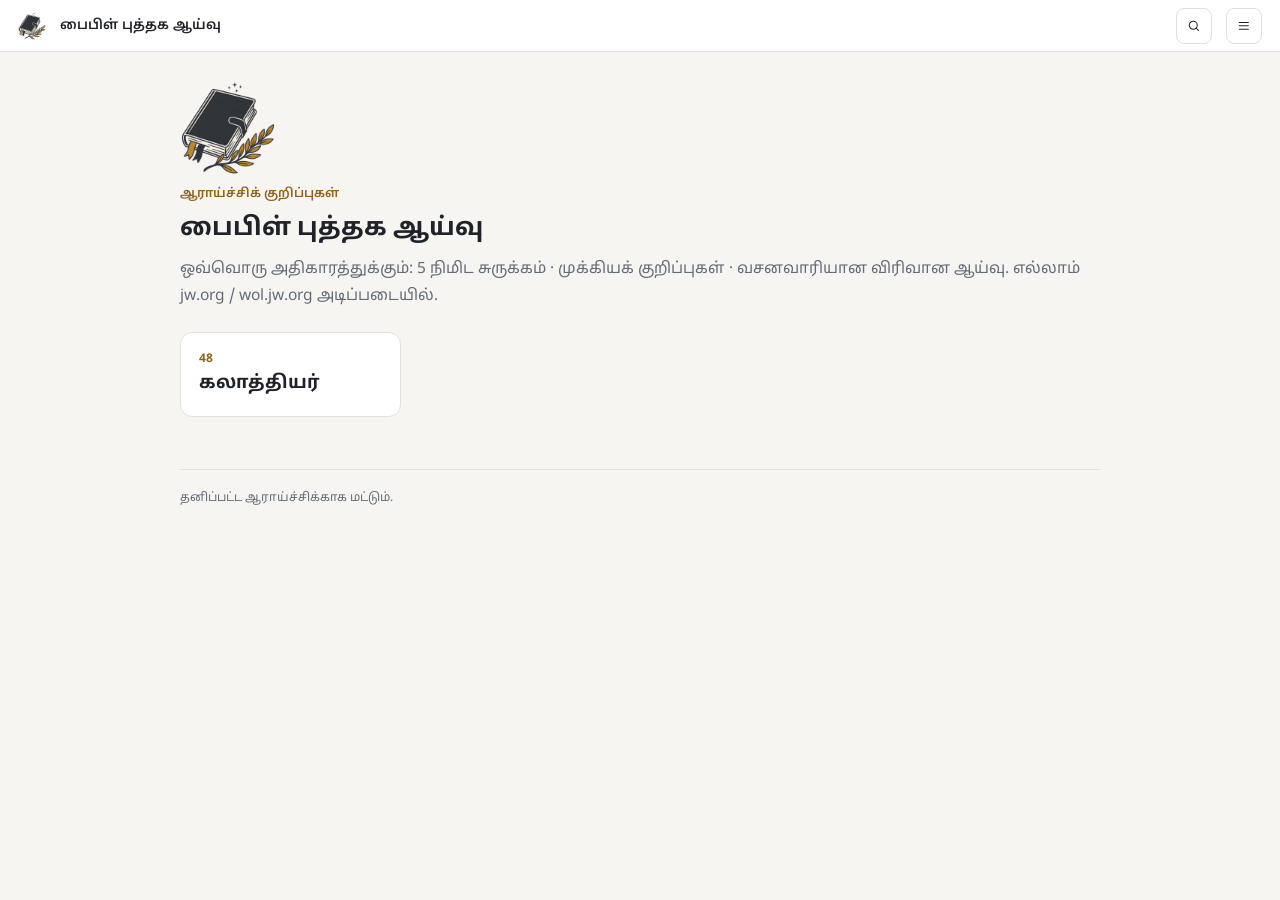
==== commit 2fcbf4bd: "ஆய்வு toolbar: brief/detailed switch and open-all in one row (icon-only on phones), hint below; cons" ====
--- a/index.html
+++ b/index.html
@@ -2,7 +2,7 @@
 <html lang="ta">
 <head>
 <meta charset="utf-8">
-<meta name="build" content="8e9b7fd8b3">
+<meta name="build" content="421deeae2a">
 <meta name="viewport" content="width=device-width,initial-scale=1">
 <title>பைபிள் புத்தக ஆய்வு</title>
 <link rel="icon" type="image/png" href="assets/brand/favicon-64.png">
@@ -12,8 +12,8 @@
 <meta name="description" content="jw.org அடிப்படையிலான பைபிள் புத்தக ஆராய்ச்சிக் குறிப்புகள் — தமிழில்">
 <link rel="preconnect" href="https://fonts.googleapis.com"><link rel="preconnect" href="https://fonts.gstatic.com" crossorigin>
 <link href="https://fonts.googleapis.com/css2?family=Noto+Sans+Tamil:wght@400;500;600;700&display=swap" rel="stylesheet">
-<link rel="stylesheet" href="assets/style.css?v=4db9609f">
-<script src="assets/app.js?v=6d97bc61"></script>
+<link rel="stylesheet" href="assets/style.css?v=93dad2c0">
+<script src="assets/app.js?v=54df41e8"></script>
 </head>
 <body>
 <header class="bar"><a class="brand" href="./" aria-label="முகப்பு"><img src="assets/brand/logo-96.png" alt="" width="28" height="28"></a><nav class="crumbs"><b>பைபிள் புத்தக ஆய்வு</b></nav><div class="spacer"></div><button class="icon-btn" id="search-btn" aria-label="தேடு"><i data-i="search"></i></button><button class="icon-btn" id="reader-btn" aria-label="மெனு"><i data-i="menu"></i></button></header>
--- a/assets/style.css
+++ b/assets/style.css
@@ -506,3 +506,23 @@
 .rp-act.spin .i{animation:spin .8s linear infinite}
 @keyframes spin{to{transform:rotate(360deg)}}
 #reader-btn{padding:6px 9px}
+
+/* ---------- consistent buttons ---------- */
+:root{--btn-h:34px}
+.icon-btn,.seg button,.more-btn,.rp-act,.btn{min-height:var(--btn-h);border-radius:8px;font:600 13px/1.2 var(--sans)}
+.bar .icon-btn{width:36px;height:36px;padding:0;justify-content:center}
+.seg{border-radius:8px}
+.seg button{padding:0 14px}
+/* study toolbar */
+.toolbar{display:flex;align-items:center;justify-content:space-between;gap:10px;flex-wrap:wrap;margin:2px 0 6px}
+.toolbar .brief-seg{margin:0;display:inline-flex}
+.toolbar #expand-all{margin-left:auto;padding:0 12px}
+.hint{margin:0 0 6px;font-size:12.5px;color:var(--muted)}
+.audio-btn{min-height:30px}
+
+.toolbar{flex-wrap:nowrap}
+@media (max-width:480px){
+  .toolbar #expand-all span{display:none}
+  .toolbar #expand-all{width:var(--btn-h);padding:0;justify-content:center}
+  .toolbar .seg button{padding:0 12px}
+}
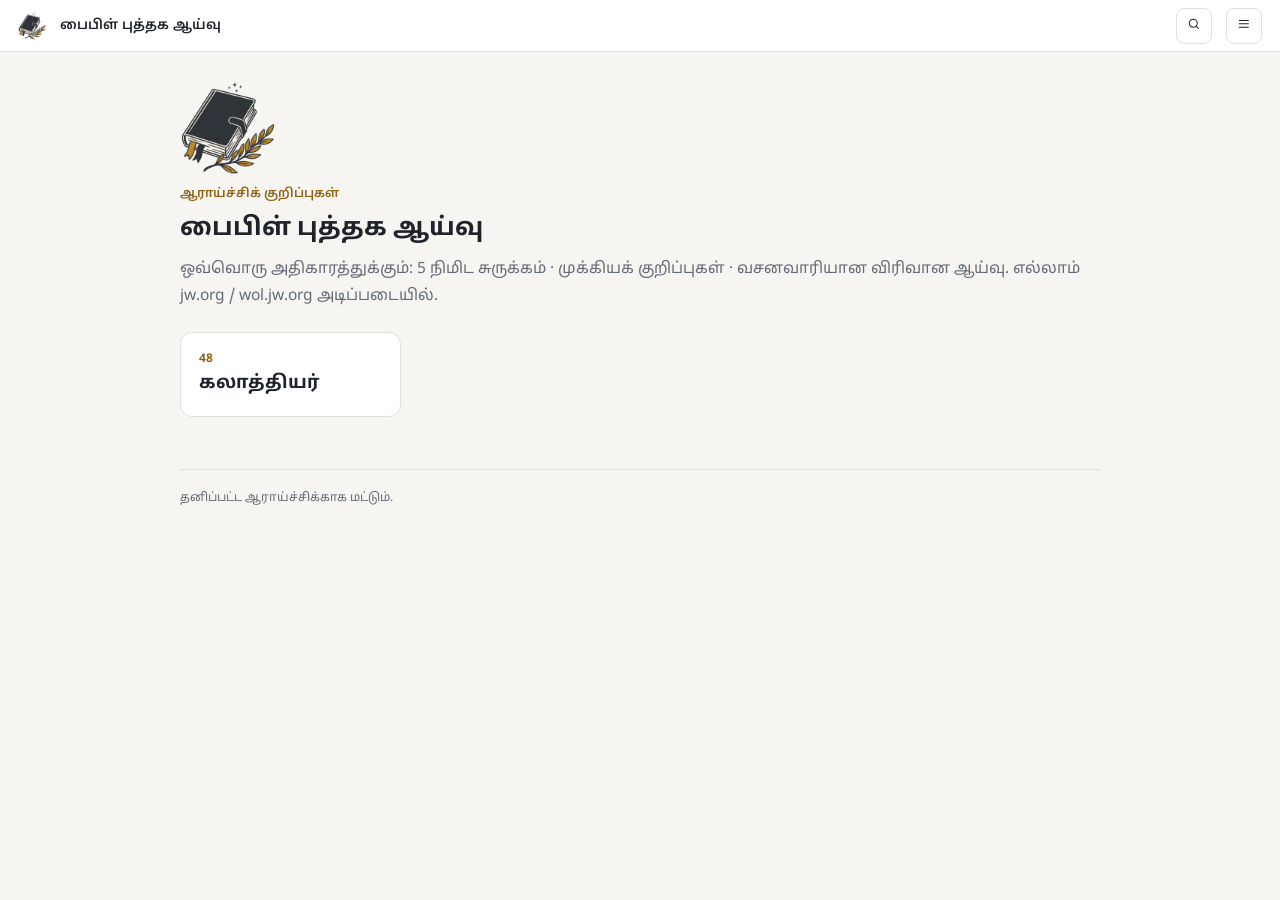
==== commit 40ffba2b: "Optical vertical alignment of icons next to Tamil text; re-show current tab when screen width change" ====
--- a/index.html
+++ b/index.html
@@ -2,7 +2,7 @@
 <html lang="ta">
 <head>
 <meta charset="utf-8">
-<meta name="build" content="421deeae2a">
+<meta name="build" content="49483987ed">
 <meta name="viewport" content="width=device-width,initial-scale=1">
 <title>பைபிள் புத்தக ஆய்வு</title>
 <link rel="icon" type="image/png" href="assets/brand/favicon-64.png">
@@ -12,8 +12,8 @@
 <meta name="description" content="jw.org அடிப்படையிலான பைபிள் புத்தக ஆராய்ச்சிக் குறிப்புகள் — தமிழில்">
 <link rel="preconnect" href="https://fonts.googleapis.com"><link rel="preconnect" href="https://fonts.gstatic.com" crossorigin>
 <link href="https://fonts.googleapis.com/css2?family=Noto+Sans+Tamil:wght@400;500;600;700&display=swap" rel="stylesheet">
-<link rel="stylesheet" href="assets/style.css?v=93dad2c0">
-<script src="assets/app.js?v=54df41e8"></script>
+<link rel="stylesheet" href="assets/style.css?v=ac786149">
+<script src="assets/app.js?v=b1388565"></script>
 </head>
 <body>
 <header class="bar"><a class="brand" href="./" aria-label="முகப்பு"><img src="assets/brand/logo-96.png" alt="" width="28" height="28"></a><nav class="crumbs"><b>பைபிள் புத்தக ஆய்வு</b></nav><div class="spacer"></div><button class="icon-btn" id="search-btn" aria-label="தேடு"><i data-i="search"></i></button><button class="icon-btn" id="reader-btn" aria-label="மெனு"><i data-i="menu"></i></button></header>
--- a/assets/style.css
+++ b/assets/style.css
@@ -526,3 +526,46 @@
   .toolbar #expand-all{width:var(--btn-h);padding:0;justify-content:center}
   .toolbar .seg button{padding:0 12px}
 }
+
+/* pictures: fit the available area, never overflow or dominate */
+figure img{width:100%;height:auto;max-height:min(420px,60vh);object-fit:contain;background:var(--soft)}
+.fig-row figure img{max-height:260px}
+@media (max-width:860px){ figure img{max-height:50vh} }
+
+/* ---------- audio player (bottom bar) ---------- */
+.player{position:fixed;z-index:80;left:50%;transform:translateX(-50%);bottom:16px;width:min(620px,calc(100vw - 24px));display:flex;align-items:center;gap:6px;padding:8px 10px;background:var(--pane);border:1px solid var(--line);border-radius:16px;box-shadow:0 10px 34px rgba(0,0,0,.18)}
+.player[hidden]{display:none}
+.player audio{display:none}
+.pl-play{flex:none;width:44px;height:44px;border-radius:50%;border:0;background:var(--accent);color:var(--pane);display:grid;place-items:center;cursor:pointer}
+.pl-play .i{width:20px;height:20px;fill:currentColor;stroke:none}
+.pl-mid{flex:1;min-width:0;display:flex;flex-direction:column;gap:4px;padding:0 6px}
+.pl-top{display:flex;justify-content:space-between;gap:8px;font-size:12.5px;line-height:1.3}
+.pl-title{font-weight:600;white-space:nowrap;overflow:hidden;text-overflow:ellipsis}
+.pl-time{color:var(--muted);font-variant-numeric:tabular-nums;flex:none}
+.pl-seek{-webkit-appearance:none;appearance:none;width:100%;height:4px;border-radius:4px;background:linear-gradient(to right,var(--accent) var(--p,0%),var(--line) var(--p,0%));outline:none;margin:4px 0}
+.pl-seek::-webkit-slider-thumb{-webkit-appearance:none;width:14px;height:14px;border-radius:50%;background:var(--accent);border:2px solid var(--pane);box-shadow:0 0 0 1px var(--accent)}
+.pl-seek::-moz-range-thumb{width:12px;height:12px;border-radius:50%;background:var(--accent);border:2px solid var(--pane)}
+.pl-btn{flex:none;width:36px;height:36px;border:0;border-radius:10px;background:transparent;color:var(--text);display:grid;place-items:center;cursor:pointer;font:700 12px var(--sans)}
+.pl-btn:hover{background:var(--soft)}
+.pl-btn .i{width:20px;height:20px}
+.pl-speed{width:42px;color:var(--accent)}
+body.has-player .content,body.has-player .page,body.has-player .verses{padding-bottom:84px}
+body.has-player .update-bar{bottom:88px}
+@media (max-width:600px){
+  .player{bottom:calc(8px + env(safe-area-inset-bottom));width:calc(100% - 16px);border-radius:999px;padding:6px 8px 6px 6px;box-shadow:0 6px 24px rgba(0,0,0,.22)}
+  .pl-play{width:40px;height:40px}
+  .pl-btn{width:34px}
+  .pl-back{display:none}
+}
+/* book page list */
+.audio-list{display:grid;gap:8px;grid-template-columns:repeat(auto-fill,minmax(150px,1fr))}
+.audio-row{display:flex;align-items:center;gap:10px;flex-direction:row;padding:10px 14px;background:var(--pane);border:1px solid var(--line);border-radius:10px;font:600 14px var(--sans);color:var(--text);cursor:pointer;text-align:left}
+.audio-row .i{width:28px;height:28px;padding:7px;border-radius:50%;background:var(--accent);color:var(--pane);fill:currentColor;stroke:none}
+.audio-row:hover{border-color:var(--accent)}
+
+/* drawers always cover the player; hide it underneath while a drawer is open */
+body.noscroll .player{visibility:hidden}
+
+/* optical alignment: Tamil glyphs sit high in their line box, so icons next to Tamil text are raised slightly */
+.icon-btn > .i,.rp-act > .i,.continue-line > .i,.tabs button > .i,.pane-head a > .i,.meta .i,.btn > .i{position:relative;top:-1.5px}
+.icon-btn > span,.rp-act > span{line-height:1}
